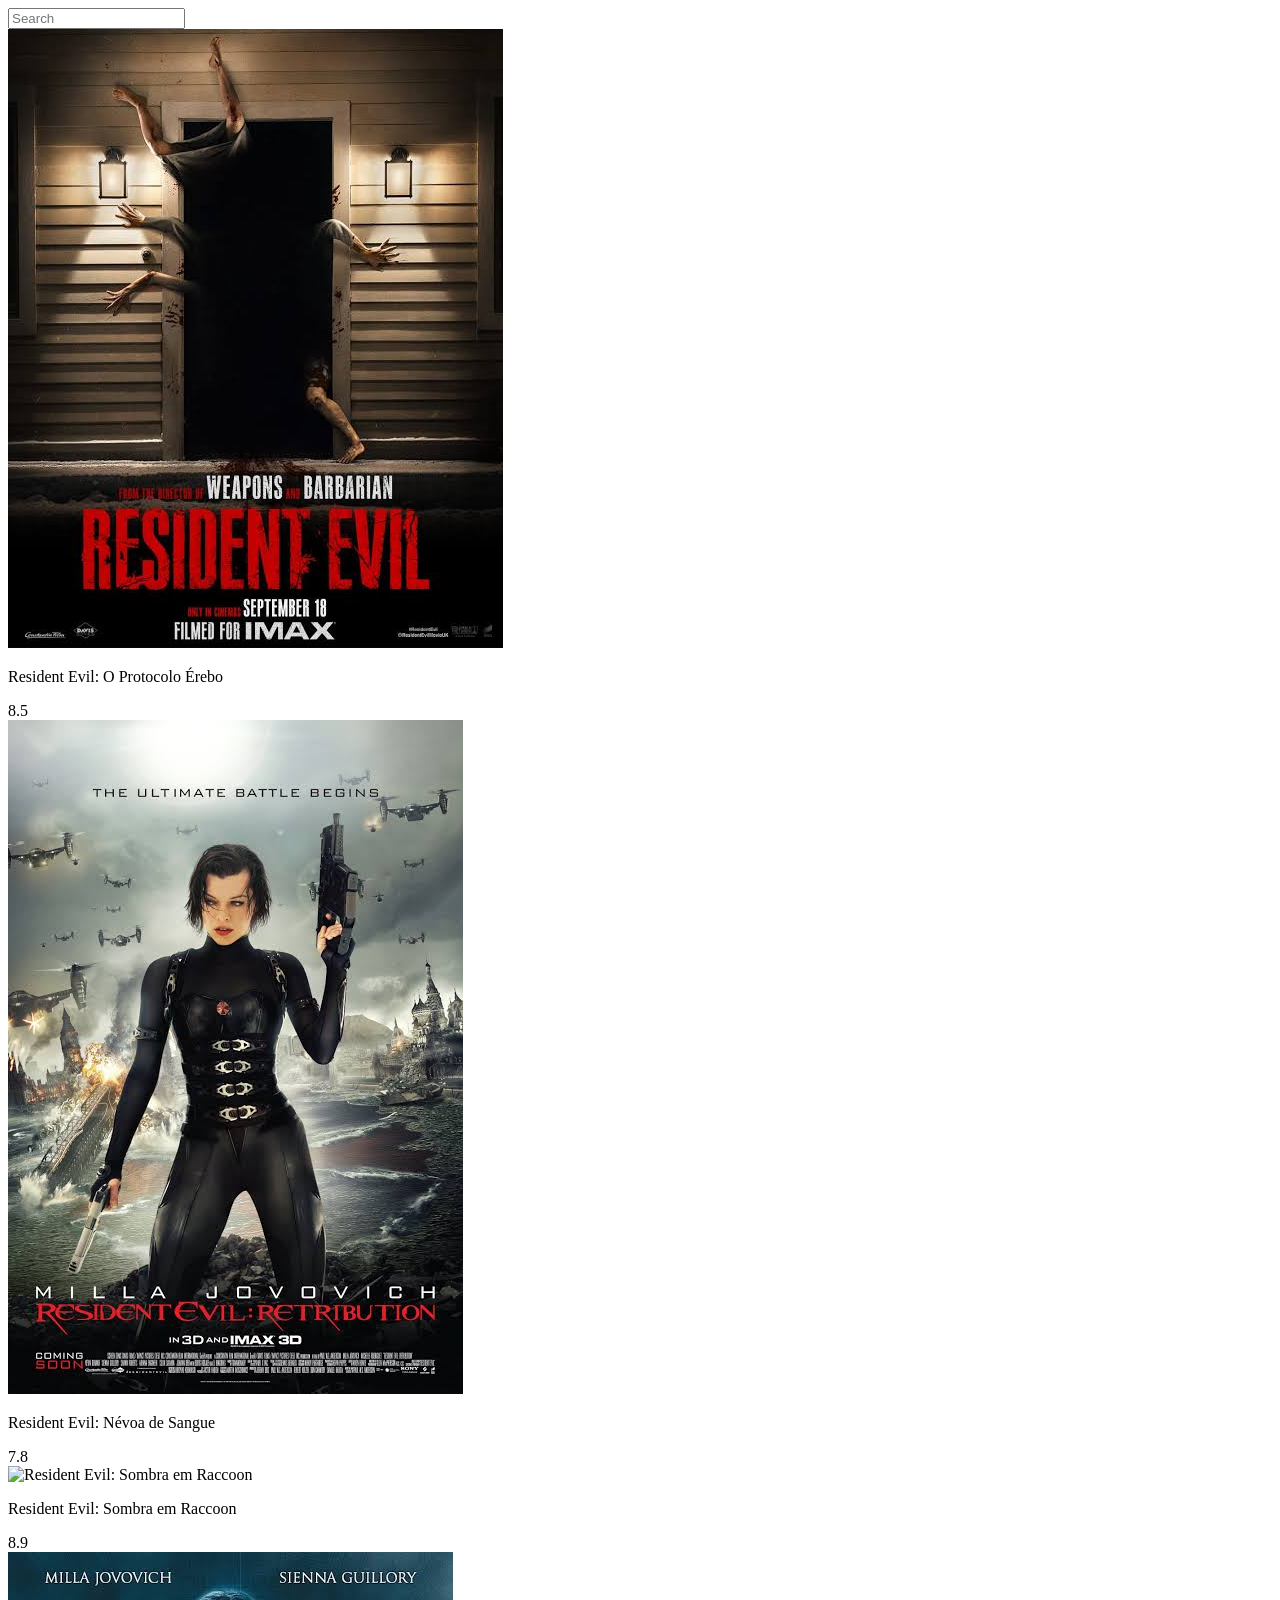
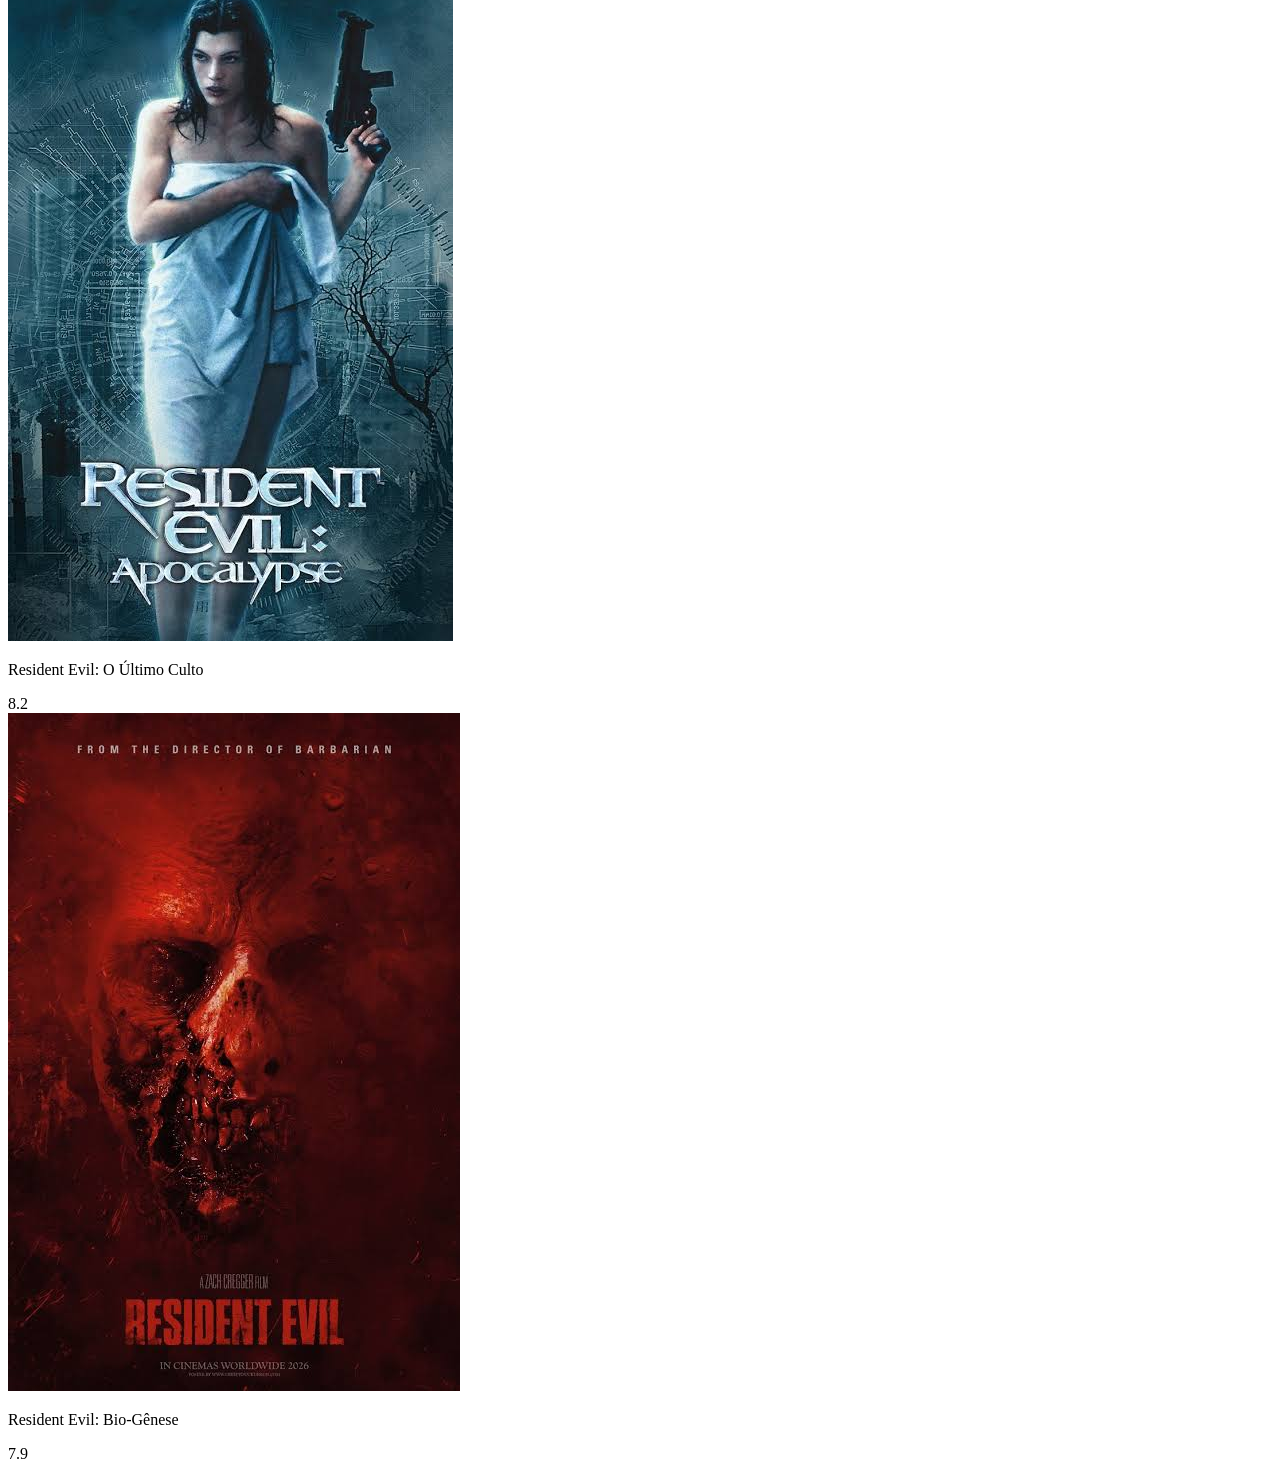
==== index.html @ d4973fbd "Adicionando imagens na pasta e criando a estrutura html" ====
<!DOCTYPE html>
<html lang="en">
<head>
    <meta charset="UTF-8">
    <meta name="viewport" content="width=device-width, initial-scale=1.0">
    <title>Document</title>
    <link rel="stylesheet" href="style.css">
</head>
<body>
    
    <header>
        <input type="search" id="search" placeholder="Search">
    </header>

    <!--List of Movies-->
    <main>
        <div id="movies">

            <!--1 Movie-->
            <div class="movie">
                <div class="imag">
                    <img src="images/img1.jpeg" alt="Resident Evil: O Protocolo Érebo">
                </div>
                <div class="text">
                    <p class="title">Resident Evil: O Protocolo Érebo</p>
                    <span class="rating">8.5</span>
                </div>
            </div>
            
            <!--2 Movie-->
            <div class="movie">
                <div class="imag">
                    <img src="images/img2.jpeg" alt="Resident Evil: Névoa de Sangue">
                </div>
                <div class="text">
                    <p class="title">Resident Evil: Névoa de Sangue</p>
                    <span class="rating">7.8</span>
                </div>
            </div>

            <!--3 Movie-->
            <div class="movie">
                <div class="imag">
                    <img src="images/img3.jpeg" alt="Resident Evil: Sombra em Raccoon">
                </div>
                <div class="text">
                    <p class="title">Resident Evil: Sombra em Raccoon</p>
                    <span class="rating">8.9</span>
                </div>
            </div>

            <!--4 Movie-->
            <div class="movie">
                <div class="imag">
                    <img src="images/img4.jpeg" alt="Resident Evil: O Último Culto">
                </div>
                <div class="text">
                    <p class="title">Resident Evil: O Último Culto</p>
                    <span class="rating">8.2</span>
                </div>
            </div>

            <!--5 Movie-->
            <div class="movie">
                <div class="imag">
                    <img src="images/img5.jpeg" alt="Resident Evil: Bio-Gênese">
                </div>
                <div class="text">
                    <p class="title">Resident Evil: Bio-Gênese</p>
                    <span class="rating">7.9</span>
                </div>
            </div>
                        
        </div>
    </main>
        

    </div>

</body>
</html>
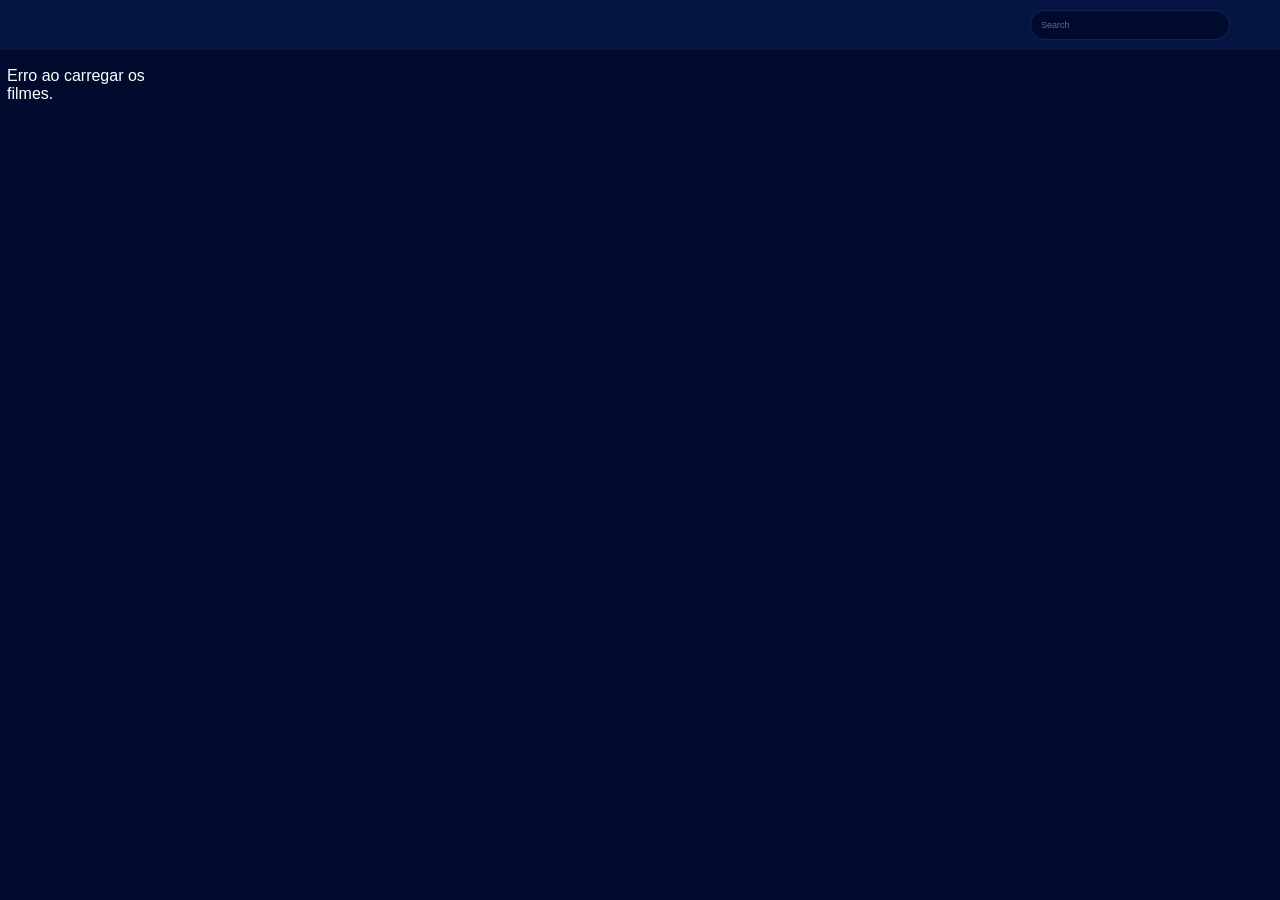
==== commit f108e85f: "Part 1 done" ====
--- a/index.html
+++ b/index.html
@@ -14,68 +14,11 @@
 
     <!--List of Movies-->
     <main>
-        <div id="movies">
-
-            <!--1 Movie-->
-            <div class="movie">
-                <div class="imag">
-                    <img src="images/img1.jpeg" alt="Resident Evil: O Protocolo Érebo">
-                </div>
-                <div class="text">
-                    <p class="title">Resident Evil: O Protocolo Érebo</p>
-                    <span class="rating">8.5</span>
-                </div>
-            </div>
-            
-            <!--2 Movie-->
-            <div class="movie">
-                <div class="imag">
-                    <img src="images/img2.jpeg" alt="Resident Evil: Névoa de Sangue">
-                </div>
-                <div class="text">
-                    <p class="title">Resident Evil: Névoa de Sangue</p>
-                    <span class="rating">7.8</span>
-                </div>
-            </div>
-
-            <!--3 Movie-->
-            <div class="movie">
-                <div class="imag">
-                    <img src="images/img3.jpeg" alt="Resident Evil: Sombra em Raccoon">
-                </div>
-                <div class="text">
-                    <p class="title">Resident Evil: Sombra em Raccoon</p>
-                    <span class="rating">8.9</span>
-                </div>
-            </div>
-
-            <!--4 Movie-->
-            <div class="movie">
-                <div class="imag">
-                    <img src="images/img4.jpeg" alt="Resident Evil: O Último Culto">
-                </div>
-                <div class="text">
-                    <p class="title">Resident Evil: O Último Culto</p>
-                    <span class="rating">8.2</span>
-                </div>
-            </div>
-
-            <!--5 Movie-->
-            <div class="movie">
-                <div class="imag">
-                    <img src="images/img5.jpeg" alt="Resident Evil: Bio-Gênese">
-                </div>
-                <div class="text">
-                    <p class="title">Resident Evil: Bio-Gênese</p>
-                    <span class="rating">7.9</span>
-                </div>
-            </div>
-                        
-        </div>
+        <div id="movies"></div>
     </main>
         
 
-    </div>
+    <script src="script.js"></script>
 
 </body>
 </html>
--- a/style.css
+++ b/style.css
@@ -0,0 +1,168 @@
+*{
+    margin: 0;
+    padding: 0;
+    box-sizing: border-box;
+}
+
+body{
+    background-color: #000b2e;
+    color: white;
+    font-family: Arial, sans-serif;
+}
+
+/*Header*/
+header{
+    
+    position: fixed;
+    width: 100vw;
+    height: 50px;
+    background-color: #061746;
+    display: flex;
+    justify-content: flex-end;
+    align-items: center;
+
+
+    padding: 10px 50px;
+    opacity: 0.9;
+}
+
+/*Campo de pesquisa*/
+#search{
+    width: 200px;
+    height: 30px;
+
+    padding: 4px 10px;
+
+    background-color: #000b2e;
+    color: white;
+
+    border: 1px solid #152857;
+    border-radius: 15px;
+    outline: none;
+
+    font-size: 9px;
+}
+
+#search::placeholder {
+    color: #6676a5;
+}
+
+main{
+    padding: 7px;
+}
+
+#movies{
+    display: grid;
+    grid-template-columns: repeat(8, minmax(0, 1fr));
+    gap: 15px;
+
+    padding-top: 60px;
+
+}
+
+/*Cartao de cada filme*/
+.movie{
+    min-width: 0;
+    background-color: #061746;
+    overflow: hidden;
+
+    transition: transform 0.3s ease, box-shadow 0.3s ease;
+
+    position: relative;
+    
+}
+
+.overview{
+    position: absolute;
+    left: 0;
+    bottom: 0;
+    width: 100%;
+    height: 100%;
+    background-color: #000;
+    color: #fff;
+    padding: 1rem;
+    overflow-y: auto;
+    box-sizing: border-box;
+
+    /*Escondido por padrao*/
+    transform: translateY(100%);
+    transition: transform 0.3s ease-in;
+    opacity: 0;
+    padding-top: 50%;
+}
+
+.overview h3{
+    margin: 0 0 0.5rem;
+}
+.overview p{
+    margin: 0;
+    font-size: 0.5rem;
+    line-height: 1.4;
+}
+
+.movie:hover .overview{
+    transform: translateY(0);
+    transform: scale(1.08);
+    opacity: 0.8;
+
+
+}
+
+.imag{
+    width: 100%;
+    aspect-ratio: 2 / 3;
+    overflow: hidden;
+}
+
+
+
+
+.imag img{
+   width: 100%; 
+   height: 100%;
+
+   display: block;
+   object-fit: cover;
+}
+
+/*Titulo e avaliacao*/
+.text{
+    min-width: 48px;
+    padding: 7px;
+    height: 60px;
+
+    display: flex;
+    justify-content: center;
+    align-items: center;
+    gap: 5px;
+}
+
+.title{
+    font-size: 10px;
+    font-weight: bold;
+    line-height: 1.4;
+}
+
+.rating{
+    flex-shrink: 0;
+
+    background-color: #000b2e;
+    color: #55277c;
+    padding: 2px 4px;
+    font-size: 8px;
+    font-weight: bold;
+}
+
+/*Responsividade*/
+@media (max-width: 600px){
+    #movies{
+        grid-template-columns: repeat(2, minmax(0, 1fr));
+        gap: 12px;
+    }
+}
+
+@media (min-width: 601px) and (max-width: 900px){
+    #movies{
+        grid-template-columns: repeat(3, minmax(0, 1fr));
+    }
+}
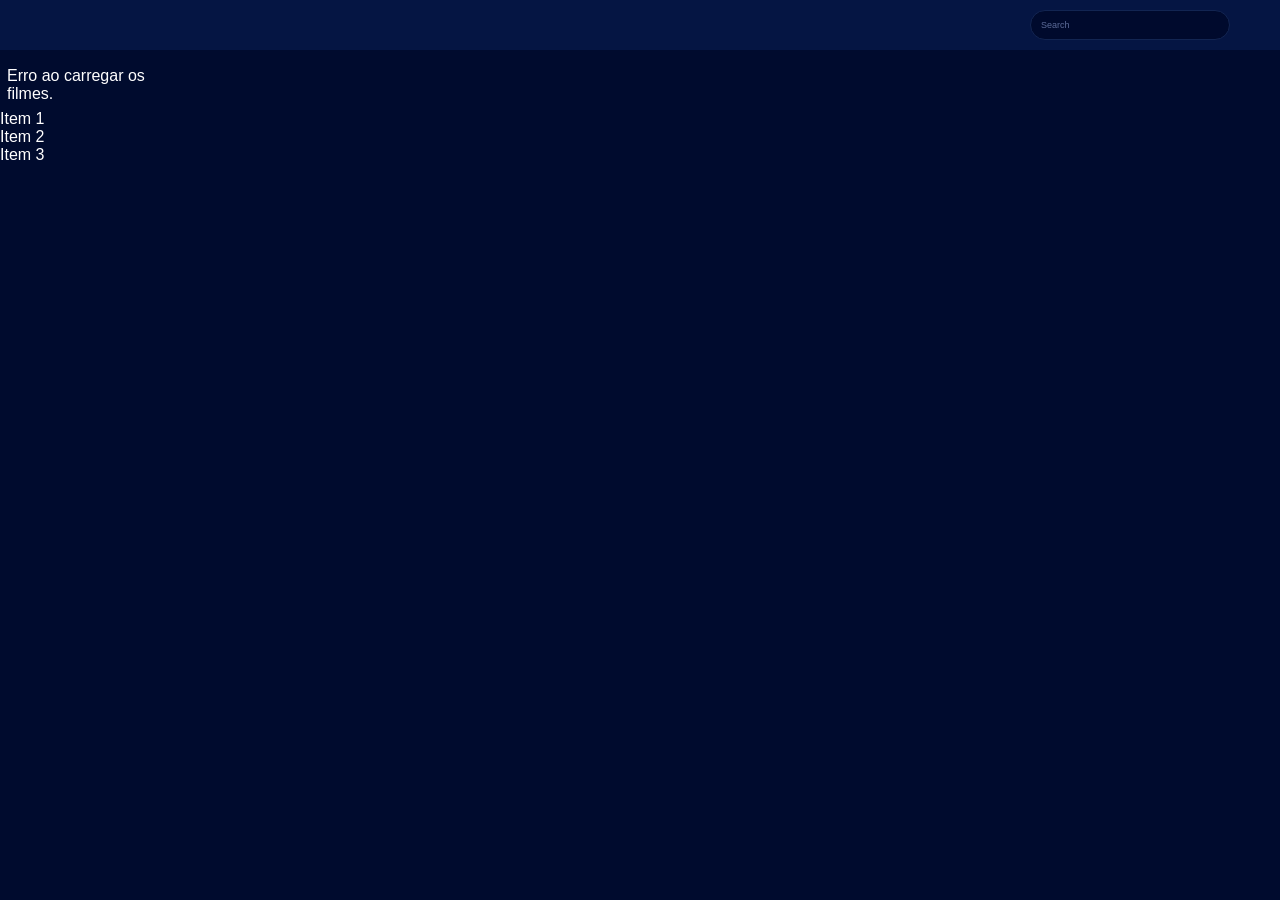
==== commit 5111d7dc: "Adiciona estrutura HTML do menu com 3 itens" ====
--- a/index.html
+++ b/index.html
@@ -1,13 +1,15 @@
 <!DOCTYPE html>
 <html lang="en">
+
 <head>
     <meta charset="UTF-8">
     <meta name="viewport" content="width=device-width, initial-scale=1.0">
     <title>Document</title>
     <link rel="stylesheet" href="style.css">
 </head>
+
 <body>
-    
+
     <header>
         <input type="search" id="search" placeholder="Search">
     </header>
@@ -16,9 +18,19 @@
     <main>
         <div id="movies"></div>
     </main>
-        
+
+
+    <nav id="menu">
+        <ul>
+            <li id="item1">Item 1</li>
+            <li id="item2">Item 2</li>
+            <li id="item3">Item 3</li>
+        </ul>
+    </nav>
+
 
     <script src="script.js"></script>
 
 </body>
+
 </html>
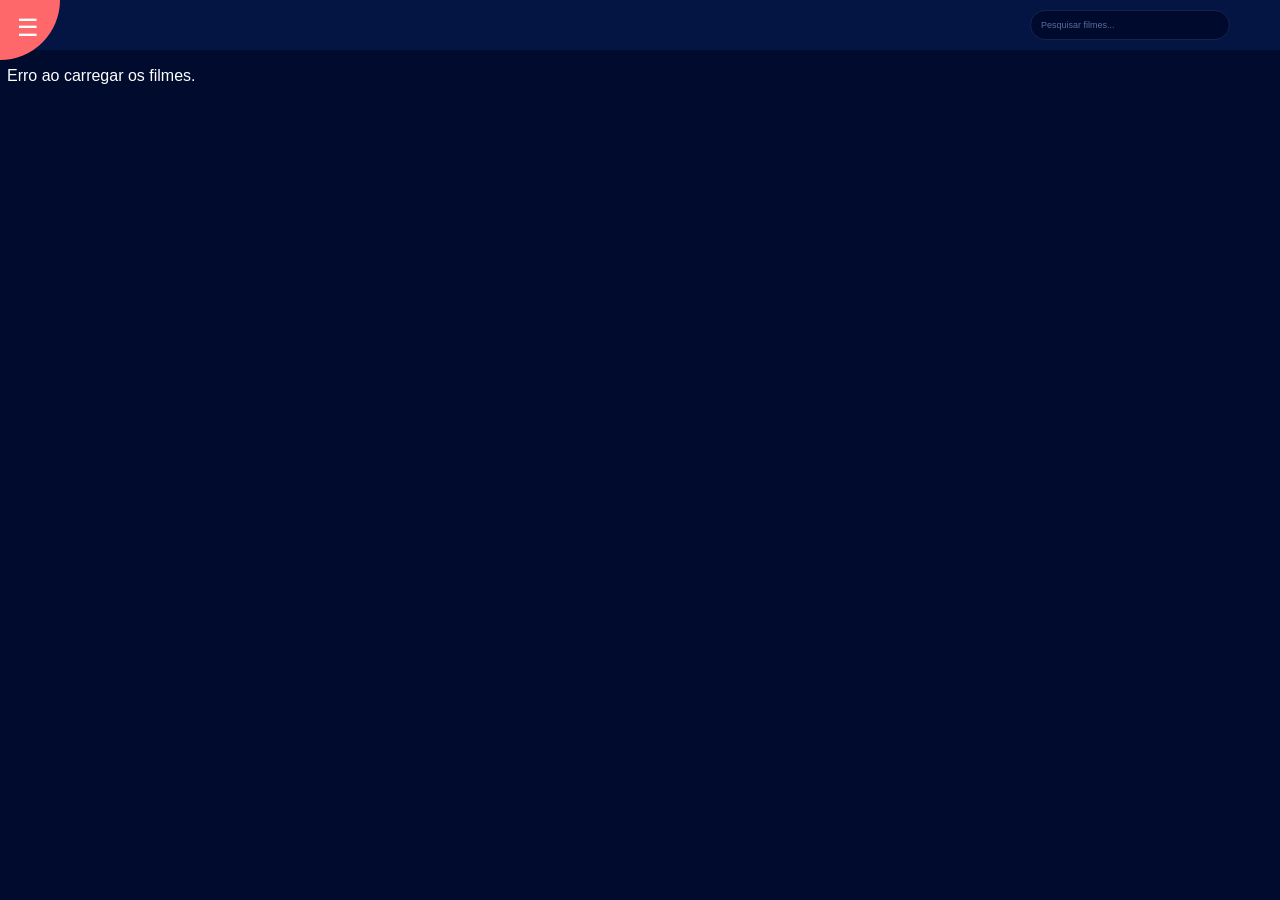
==== commit 1949b624: "Animacao Completa do Menu" ====
--- a/index.html
+++ b/index.html
@@ -1,36 +1,53 @@
 <!DOCTYPE html>
-<html lang="en">
-
+<html lang="pt">
 <head>
     <meta charset="UTF-8">
     <meta name="viewport" content="width=device-width, initial-scale=1.0">
-    <title>Document</title>
+    <title>MovieWeb</title>
     <link rel="stylesheet" href="style.css">
 </head>
-
 <body>
 
-    <header>
-        <input type="search" id="search" placeholder="Search">
-    </header>
+    <!--MENU CIRCULO-->
+    <div class="menu-circle">
+        <button id="menu-toggle" aria-label="Abrir menu" aria-expanded="false">
+            <span id="menu-icon">☰</span>
+        </button>
+    </div>
 
-    <!--List of Movies-->
-    <main>
-        <div id="movies"></div>
-    </main>
+    <!-- MENU LATERAL -->
+    <nav class="side-menu">
+
+        <button class="nav-item" style="--i: 1">
+            <span>⌂</span> ITEM 1
+        </button>
+
+        <button class="nav-item" style="--i: 2">
+            <span>★</span> ITEM 2
+        </button>
+
+        <button class="nav-item" style="--i: 3">
+            <span>✉</span> ITEM 3
+        </button>
+
+    </nav>
 
 
-    <nav id="menu">
-        <ul>
-            <li id="item1">Item 1</li>
-            <li id="item2">Item 2</li>
-            <li id="item3">Item 3</li>
-        </ul>
-    </nav>
+    <!-- CONTEÚDO -->
+    <div class="page-container" id="page-container">
+        <header>
+            <input type="search" id="search" placeholder="Pesquisar filmes...">
+        </header>
+
+        <!-- Lista de filmes -->
+        <main>
+            <div id="movies"></div>
+        </main>
+
+    </div>
 
 
     <script src="script.js"></script>
 
 </body>
-
 </html>
--- a/style.css
+++ b/style.css
@@ -8,11 +8,101 @@
     background-color: #000b2e;
     color: white;
     font-family: Arial, sans-serif;
-}
-
-/*Header*/
+    overflow-x: hidden;
+}
+
+.menu-circle {
+    position: fixed;
+    top: -60px;
+    left: -60px;
+    width: 120px;
+    height: 120px;
+    background-color: #ff686b;
+    border-radius: 50%;
+    z-index: 1000;
+}
+
+#menu-toggle {
+    position: absolute;
+    top: 70px;
+    left: 70px;
+    width: 35px;
+    height: 35px;
+    background: none;
+    border: none;
+    color: white;
+    font-size: 24px;
+    cursor: pointer;
+    display: flex;
+    align-items: center;
+    justify-content: center;
+}
+
+.page-container {
+    min-height: 100vh;
+    transform-origin: top left;
+    transition: transform 0.6s ease-in-out;
+    background-color: #000b2e;
+    position: relative;
+    z-index: 1;
+}
+
+/*Quando Menu estiver aberto*/
+body.menu-open .page-container {
+    transform: rotate(-15deg) ;
+}
+
+
+.side-menu {
+    position: fixed;
+    left: 20px;
+    bottom: 50px;
+    z-index: 500;
+    display: flex;
+    flex-direction: column;
+    gap: 25px;
+}
+
+
+/* Botoes individuais */
+.nav-item {
+    background: none;
+    border: none;
+    color: white;
+    font-size: 11px;
+    font-weight: bold;
+    display: flex;
+    align-items: center;
+    gap: 10px;
+    cursor: pointer;
+
+    /* Escondido pro padrao */
+    opacity: 0;
+    transform: translateX(-100px);
+
+    /* Animação de entrada e saída */
+    transition: transform 0.6s ease, opacity 0.6s ease;
+
+    /* Cada item tem um atraso diferente */
+    transition-delay: 0ms;
+}
+
+/* Icones dos botoes */
+.nav-item span {
+    font-size: 17px;
+}
+
+
+/*Quando Menu estiver aberto*/
+body.menu-open .nav-item {
+    opacity: 1;
+    transform: translateX(0);
+    /* Atraso individual de 1ms */
+    transition-delay: calc(var(--i) * 1ms);
+}
+
+
 header{
-    
     position: fixed;
     width: 100vw;
     height: 50px;
@@ -20,26 +110,21 @@
     display: flex;
     justify-content: flex-end;
     align-items: center;
-
-
     padding: 10px 50px;
     opacity: 0.9;
+    z-index: 10;
 }
 
 /*Campo de pesquisa*/
 #search{
     width: 200px;
     height: 30px;
-
     padding: 4px 10px;
-
-    background-color: #000b2e;
-    color: white;
-
+    background-color: #000b2e;
+    color: white;
     border: 1px solid #152857;
     border-radius: 15px;
     outline: none;
-
     font-size: 9px;
 }
 
@@ -53,9 +138,8 @@
 
 #movies{
     display: grid;
-    grid-template-columns: repeat(8, minmax(0, 1fr));
+    grid-template-columns: repeat(4, minmax(0, 1fr));
     gap: 15px;
-
     padding-top: 60px;
 
 }
@@ -65,11 +149,13 @@
     min-width: 0;
     background-color: #061746;
     overflow: hidden;
-
     transition: transform 0.3s ease, box-shadow 0.3s ease;
-
     position: relative;
-    
+}
+
+.movie:hover{
+    transform: scale(1.03);
+    box-shadow: 0 5px 20px rgba(0, 0, 0, 0.4);
 }
 
 .overview{
@@ -81,14 +167,18 @@
     background-color: #000;
     color: #fff;
     padding: 1rem;
+    padding-top: 50%;
     overflow-y: auto;
     box-sizing: border-box;
-
+    opacity: 0;
     /*Escondido por padrao*/
     transform: translateY(100%);
-    transition: transform 0.3s ease-in;
-    opacity: 0;
-    padding-top: 50%;
+    transition: transform 0.3s ease-in, opacity 0.3s ease-in;
+}
+
+.movie:hover .overview{
+    transform: translateY(0);
+    opacity: 0.8;
 }
 
 .overview h3{
@@ -100,13 +190,7 @@
     line-height: 1.4;
 }
 
-.movie:hover .overview{
-    transform: translateY(0);
-    transform: scale(1.08);
-    opacity: 0.8;
-
-
-}
+
 
 .imag{
     width: 100%;
